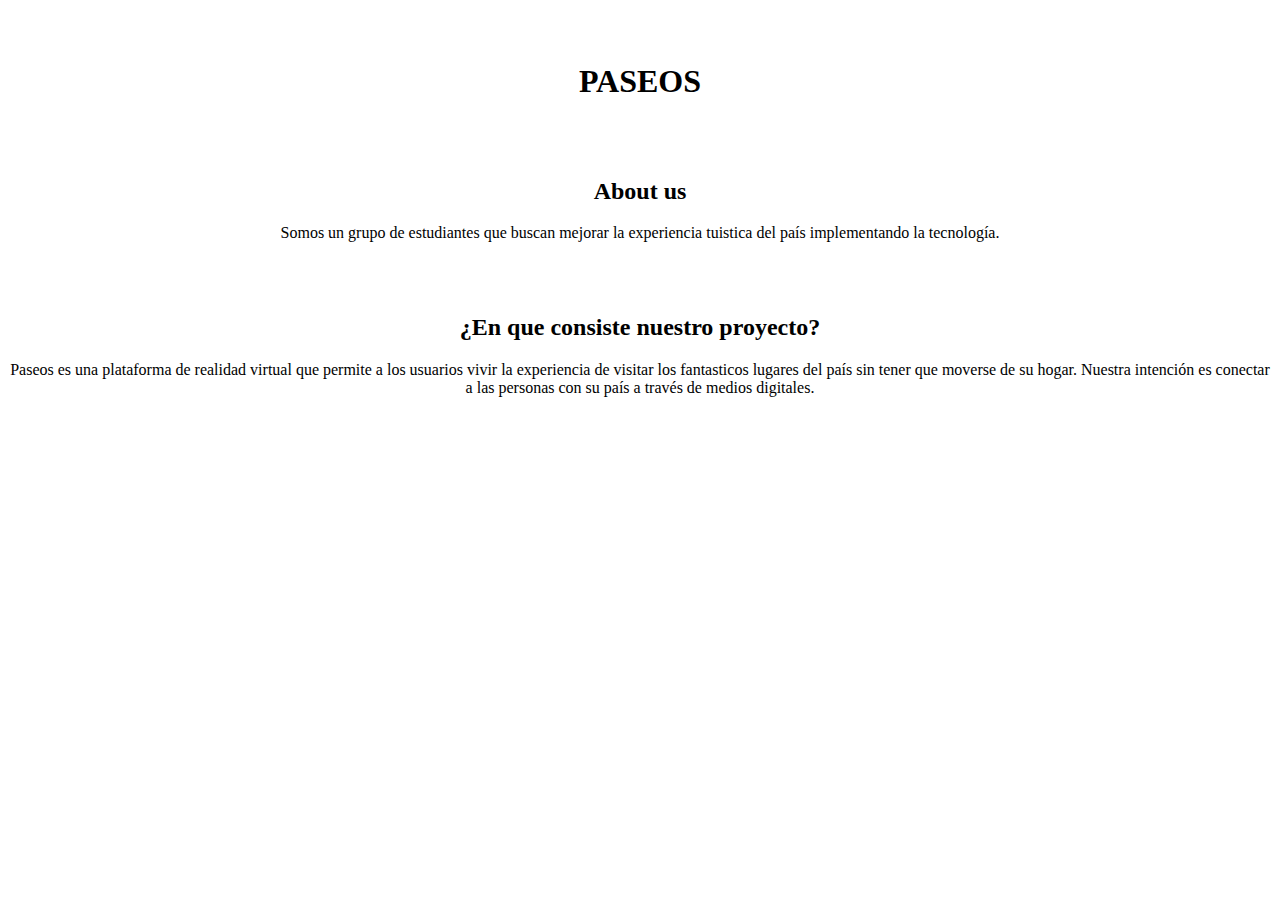
==== index.html @ 934c39bf "Estructura del main de la página" ====
<!DOCTYPE html>
<html lang="en">
<head>
    <meta charset="UTF-8">
    <meta http-equiv="X-UA-Compatible" content="IE=edge">
    <meta name="viewport" content="width=device-width, initial-scale=1.0">
    <link href="https://cdn.jsdelivr.net/npm/bootstrap@5.1.1/dist/css/bootstrap.min.css" rel="stylesheet" integrity="sha384-F3w7mX95PdgyTmZZMECAngseQB83DfGTowi0iMjiWaeVhAn4FJkqJByhZMI3AhiU" crossorigin="anonymous">
    <link rel="stylesheet" href="/css/style.css">
    <link rel="icon" href="http://example.com/favicon.png">
    <title>Paseos</title>
</head>
<body>
    <div class="row">
        <div class="col-md-8 offset-md-2">
            <h1 style="margin-top: 5%;">PASEOS</h1>
            <br><br>
            <div id="about-us">
                <h2>About us</h2>
                <p>
                    Somos un grupo de estudiantes que buscan 
                    mejorar la experiencia tuistica del país implementando la tecnología.   
                </p>
            </div>
            <br><br>
            <div id="desc-proyect">
                <h2>¿En que consiste nuestro proyecto?</h2>
                <p>
                    Paseos es una plataforma de realidad virtual que permite a los usuarios vivir
                    la experiencia de visitar los fantasticos lugares del país sin tener que 
                    moverse de su hogar.
                    Nuestra intención es conectar a las personas con su país a través de 
                    medios digitales.
                </p>
            </div>
        </div>
    </div>

</body>
</html>
---- css/style.css ----
body{
    text-align: center;
}
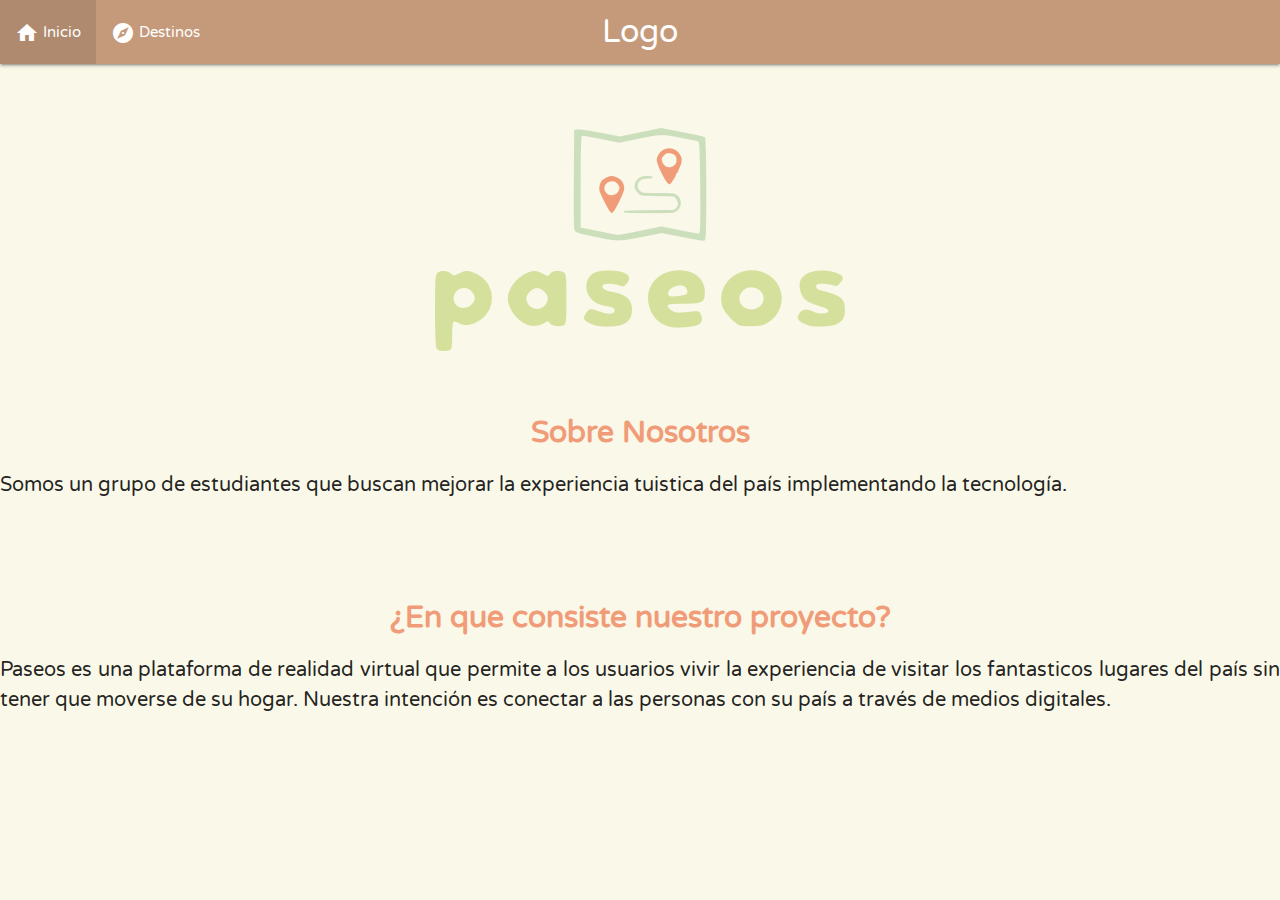
==== commit 04c34422: "index, nav, parrafos" ====
--- a/index.html
+++ b/index.html
@@ -7,24 +7,53 @@
     <link href="https://cdn.jsdelivr.net/npm/bootstrap@5.1.1/dist/css/bootstrap.min.css" rel="stylesheet" integrity="sha384-F3w7mX95PdgyTmZZMECAngseQB83DfGTowi0iMjiWaeVhAn4FJkqJByhZMI3AhiU" crossorigin="anonymous">
     <link rel="stylesheet" href="/css/style.css">
     <link rel="icon" href="http://example.com/favicon.png">
+    <link rel="preconnect" href="https://fonts.googleapis.com">
+    <link rel="preconnect" href="https://fonts.gstatic.com" crossorigin>
+    <link href="https://fonts.googleapis.com/css2?family=Varela+Round&display=swap" rel="stylesheet">
+    <link rel="stylesheet" href="https://cdnjs.cloudflare.com/ajax/libs/materialize/1.0.0/css/materialize.min.css">
+    <link href="https://fonts.googleapis.com/icon?family=Material+Icons" rel="stylesheet">
     <title>Paseos</title>
 </head>
 <body>
+    <nav>
+        <div class="nav-wrapper">
+            <a href="#" class="brand-logo center">Logo</a>
+            <ul id="nav-mobile" class="left hide-on-med-and-down">
+                <li>
+                    <a href="sass.html">
+                        <span class="material-icons">
+                            home
+                        </span>
+                        Inicio
+                    </a>
+                </li>
+                <li>
+                    <a href="sass.html">
+                        <span class="material-icons">
+                            explore
+                        </span>
+                        Destinos
+                    </a>
+                </li>
+            </ul>
+        </div>
+    </nav>
+    
     <div class="row">
-        <div class="col-md-8 offset-md-2">
-            <h1 style="margin-top: 5%;">PASEOS</h1>
+        <div class="col-md-6 offset-md-3">
+            <img src="/images/logo.png" style="margin-top: 5%;">
             <br><br>
             <div id="about-us">
-                <h2>About us</h2>
-                <p>
+                <h2 class="sub-title">Sobre Nosotros</h2>
+                <p class="paragraph">
                     Somos un grupo de estudiantes que buscan 
                     mejorar la experiencia tuistica del país implementando la tecnología.   
                 </p>
             </div>
             <br><br>
             <div id="desc-proyect">
-                <h2>¿En que consiste nuestro proyecto?</h2>
-                <p>
+                <h2 class="sub-title">¿En que consiste nuestro proyecto?</h2>
+                <p class="paragraph">
                     Paseos es una plataforma de realidad virtual que permite a los usuarios vivir
                     la experiencia de visitar los fantasticos lugares del país sin tener que 
                     moverse de su hogar.
@@ -32,8 +61,9 @@
                     medios digitales.
                 </p>
             </div>
+            <br><br>
         </div>
     </div>
-
+    <script src="https://cdnjs.cloudflare.com/ajax/libs/materialize/1.0.0/js/materialize.min.js"></script>
 </body>
 </html>--- a/css/style.css
+++ b/css/style.css
@@ -1,3 +1,25 @@
 body{
     text-align: center;
+    background-color: #faf8e8;
+    font-family: 'Varela Round', sans-serif;
+}
+
+.sub-title{
+    font-weight: bold;
+    color: #F19C79;
+    font-size: 30px;
+}
+
+.paragraph{
+    font-size: 20px;
+    text-align: justify;
+}
+
+.nav-wrapper{
+    background-color: #8D86;    ;
+    font-family: 'Varela Round', sans-serif;
+}
+
+span{
+    vertical-align: middle;
 }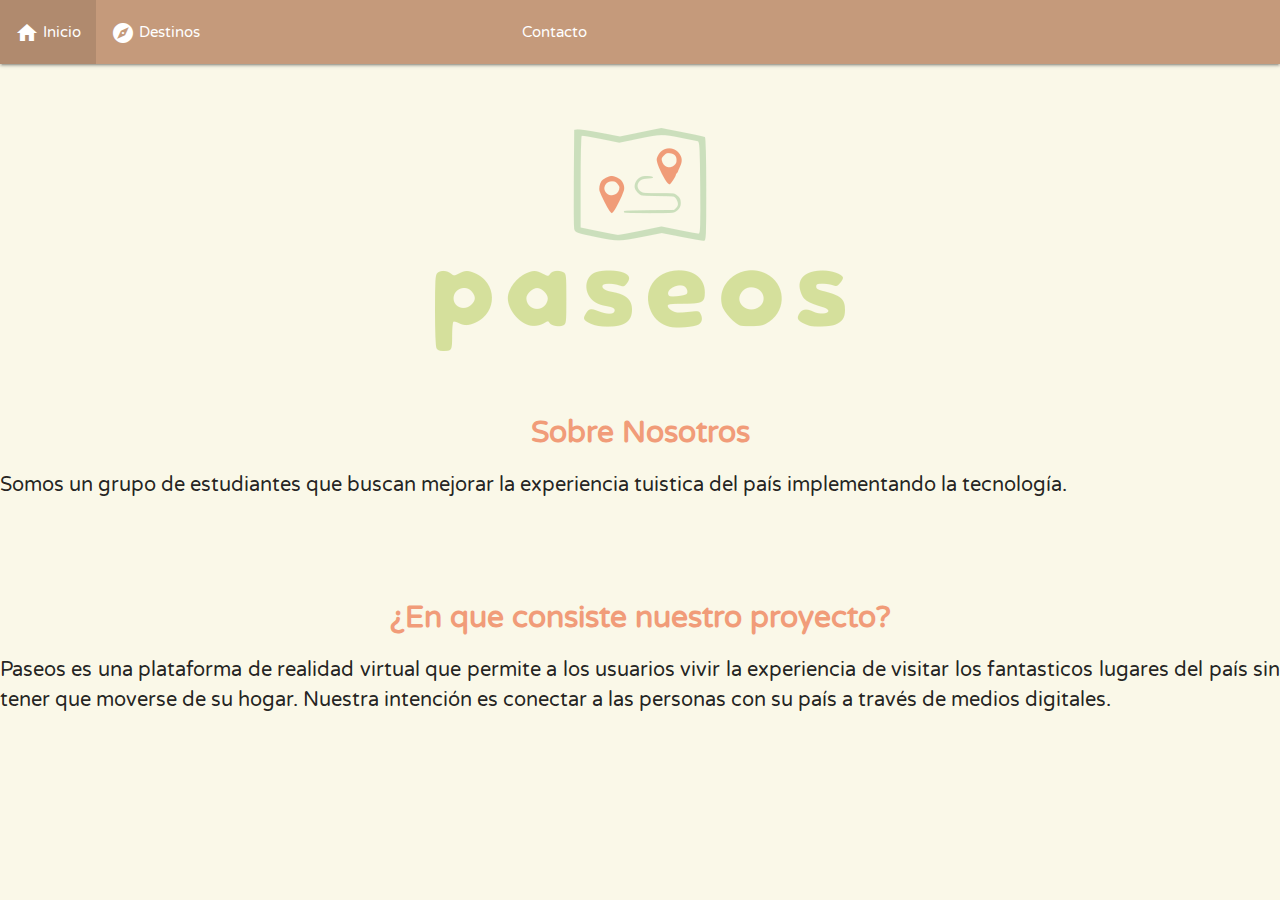
==== commit 17b7125d: "rutas" ====
--- a/index.html
+++ b/index.html
@@ -17,10 +17,9 @@
 <body>
     <nav>
         <div class="nav-wrapper">
-            <a href="#" class="brand-logo center">Logo</a>
             <ul id="nav-mobile" class="left hide-on-med-and-down">
                 <li>
-                    <a href="sass.html">
+                    <a href="index.html">
                         <span class="material-icons">
                             home
                         </span>
@@ -28,11 +27,19 @@
                     </a>
                 </li>
                 <li>
-                    <a href="sass.html">
+                    <a href="destinos.html">
                         <span class="material-icons">
                             explore
                         </span>
                         Destinos
+                    </a>
+                </li>
+                <li>
+                    <a href="contacto.html">
+                        <span class="material-icons">
+                            contact_page
+                        </span>
+                        Contacto
                     </a>
                 </li>
             </ul>
